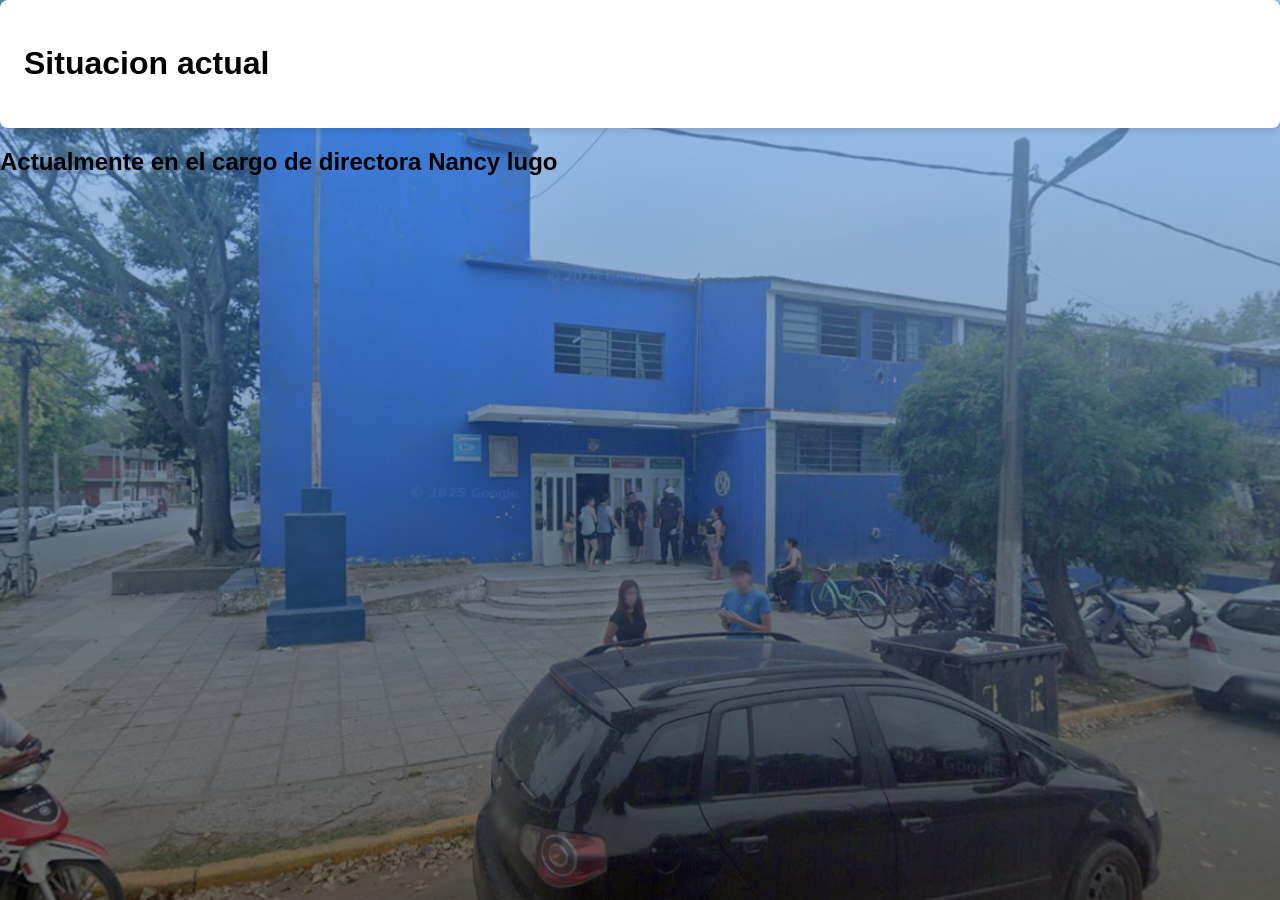
==== Año_veinteseis.html @ 95d1ead0 "3036" ====
<!DOCTYPE html>
<html lang="en">
<head>
    <meta charset="UTF-8">
    <meta name="viewport" content="width=device-width, initial-scale=1.0">
    <link rel="stylesheet" href="estilos.css">
    <title>Año 2026</title>
</head>
<body>
 <header>
    <h1>Situacion actual</h1>
 </header>
<p>
<h2>Actualmente en el cargo de directora Nancy lugo</h2>
</p>
</body>
</html>
---- estilos.css ----
header {
  display: flex;
  flex-direction: column;
  padding: 1.5rem;
  background-color: #ffffff;
  border-radius: 8px;
  box-shadow: 0 4px 6px rgba(0, 0, 0, 0.1);
}
body {
   font-family: Arial, sans-serif;
   margin: 0;
   padding: 0;
   background-image: linear-gradient(rgba(71, 157, 255, 0.5), 
      rgba(0, 0, 0, 0.5)
    ), 
    url('img/mi tenic.jpg');
   
   background-size: cover;
   background-attachment: fixed;
}
/*para el que vea esto no sabe lo que tuve que investigar*/ 


/*Yo soy slenderman, y estos mis bosques 🗣️🗣️🗣️*/

.centrado {
    text-align: center; 
}
   
.tarjeta {    
background: white;
border-radius: 12px;
padding: 24px;
max-width: 500px;
box-shadow: 0 10px 25px rgba(0,0,0,0.1);    
text-align: center;
flex-direction: column;
display: flex;
} /*esto hace el diseño de la tarjeta*/

.grid-tarjetas {
      display: grid;
      grid-template-columns: repeat(3, 1fr);
      gap: 24px; 
} /*esto hace que se puedan colocar en columnas y todo eso*/

a { 
color: rgb(0, 0, 0);
text-decoration: none;
margin-right: 10px;
}

a:hover {
  color: rgb(71, 157, 255);  
}

.tarjeta:hover {
  color: rgb(71, 157, 255);  
}
/*estoy empezando a perder la cordura*/
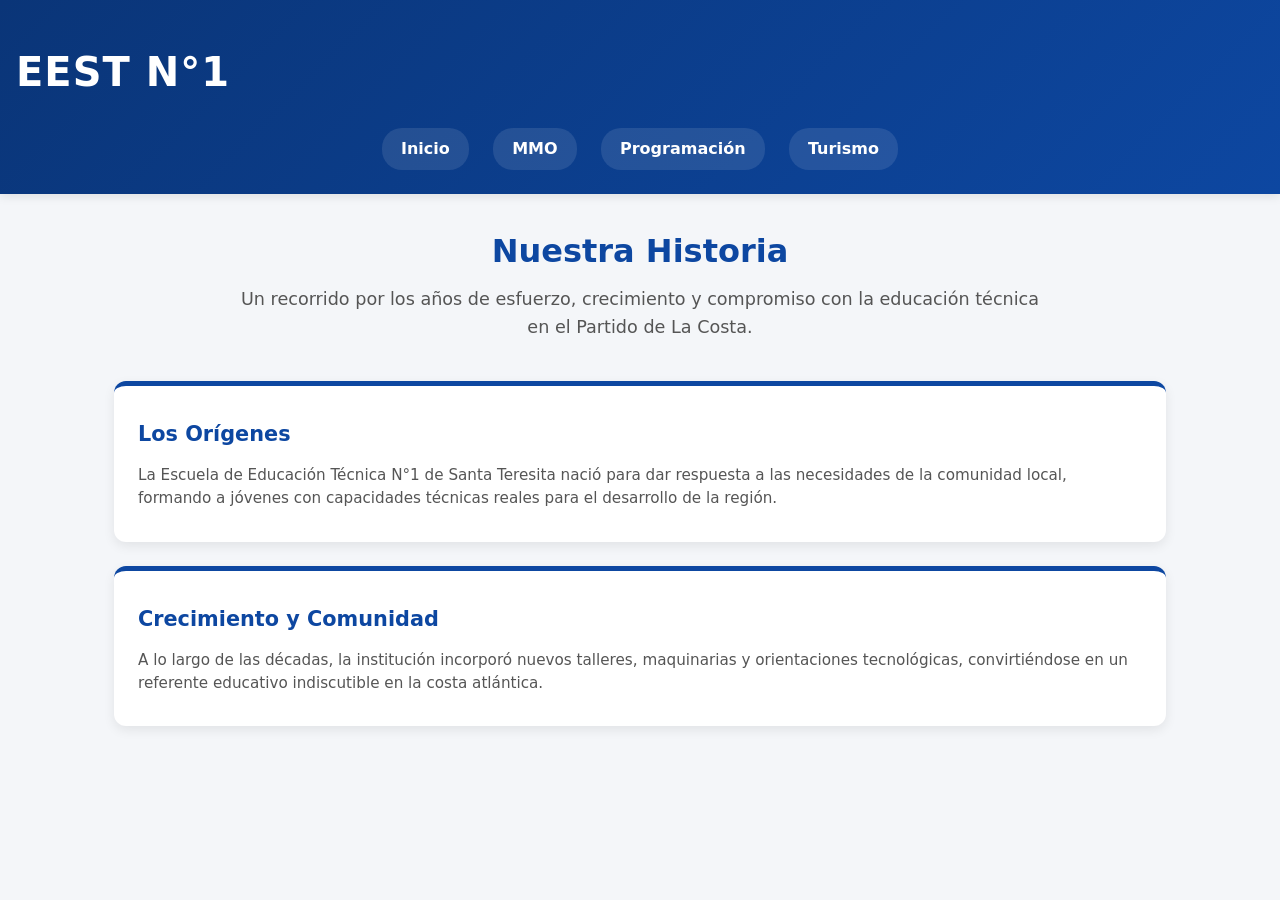
==== commit 80b3735d: "mas contenido" ====
--- a/Año_veinteseis.html
+++ b/Año_veinteseis.html
@@ -1,17 +1,37 @@
 <!DOCTYPE html>
-<html lang="en">
+<html lang="es">
 <head>
     <meta charset="UTF-8">
     <meta name="viewport" content="width=device-width, initial-scale=1.0">
     <link rel="stylesheet" href="estilos.css">
-    <title>Año 2026</title>
+    <title>Historia - EEST N°1</title>
 </head>
 <body>
- <header>
-    <h1>Situacion actual</h1>
- </header>
-<p>
-<h2>Actualmente en el cargo de directora Nancy lugo</h2>
-</p>
+    <header>
+    <h1>EEST N°1</h1>
+    <nav class="centrado">
+        <a href="index.html">Inicio</a>
+        <a href="mmo.html">MMO</a>
+        <a href="programacion.html">Programación</a>
+        <a href="turismo.html">Turismo</a> 
+    </nav> 
+    </header>
+
+    <section class="centrado">
+        <h2>Nuestra Historia</h2>
+        <p>Un recorrido por los años de esfuerzo, crecimiento y compromiso con la educación técnica en el Partido de La Costa.</p>
+    </section>
+
+    <article class="centrado">
+        <div class="tarjeta" style="margin-bottom: 1.5rem;">
+            <h2>Los Orígenes</h2>
+            <p>La Escuela de Educación Técnica N°1 de Santa Teresita nació para dar respuesta a las necesidades de la comunidad local, formando a jóvenes con capacidades técnicas reales para el desarrollo de la región.</p>
+        </div>
+
+        <div class="tarjeta" style="margin-bottom: 1.5rem;">
+            <h2>Crecimiento y Comunidad</h2>
+            <p>A lo largo de las décadas, la institución incorporó nuevos talleres, maquinarias y orientaciones tecnológicas, convirtiéndose en un referente educativo indiscutible en la costa atlántica.</p>
+        </div>
+    </article>
 </body>
 </html>
--- a/estilos.css
+++ b/estilos.css
@@ -1,60 +1,167 @@
+
+:root {
+  --primary: #0d47a1;      /* Azul técnico institucional */
+  --secondary: #1565c0;    /* Azul secundario */
+  --accent: #ffb300;       /* Amarillo/Dorado para contrastes */
+  --bg-color: #f4f6f9;     /* Fondo claro */
+  --card-bg: #ffffff;      /* Fondo de las tarjetas */
+  --text-dark: #222222;    /* Texto principal */
+  --text-muted: #555555;   /* Texto secundario */
+  --shadow: 0 4px 12px rgba(0, 0, 0, 0.08);
+  --shadow-hover: 0 8px 24px rgba(0, 0, 0, 0.15);
+  --radius: 12px;
+}
+
+
+* {
+  box-sizing: border-box;
+  margin: 0;
+  padding: 0;
+}
+
+body {
+  font-family: 'Segoe UI', system-ui, -apple-system, sans-serif;
+  background-color: var(--bg-color);
+  color: var(--text-dark);
+  line-height: 1.6;
+}
+
+/* Clase para centrar contenido */
+.centrado {
+  max-width: 1100px;
+  margin: 0 auto;
+  padding: 0 1.5rem;
+  text-align: center;
+}
+
 header {
+  background: linear-gradient(135deg, #0a3578, var(--primary));
+  color: white;
+  padding: 2.5rem 1rem 1.5rem 1rem;
+  box-shadow: 0 2px 10px rgba(0, 0, 0, 0.1);
+  margin-bottom: 2rem;
+}
+
+header h1 {
+  font-size: 2.5rem;
+  font-weight: 800;
+  letter-spacing: 1px;
+  margin-bottom: 1rem;
+}
+
+nav.centrado {
+  display: flex;
+  justify-content: center;
+  gap: 1.5rem;
+  flex-wrap: wrap;
+  padding-top: 0.5rem;
+}
+
+nav a {
+  color: #ffffff;
+  text-decoration: none;
+  font-weight: 600;
+  padding: 0.5rem 1.2rem;
+  border-radius: 20px;
+  background-color: rgba(255, 255, 255, 0.1);
+  transition: all 0.3s ease;
+}
+
+nav a:hover {
+  background-color: var(--accent);
+  color: #000000;
+  transform: translateY(-2px);
+}
+
+
+section.centrado {
+  margin-bottom: 2.5rem;
+}
+
+section.centrado h2 {
+  font-size: 2rem;
+  color: var(--primary);
+  margin-bottom: 0.5rem;
+}
+
+section.centrado p {
+  font-size: 1.1rem;
+  color: var(--text-muted);
+  max-width: 800px;
+  margin: 0 auto;
+}
+
+
+article.centrado {
+  padding-bottom: 4rem;
+}
+
+.grid-tarjetas {
+  display: grid;
+  grid-template-columns: repeat(auto-fit, minmax(240px, 1fr));
+  gap: 1.5rem;
+  margin-top: 1rem;
+}
+
+/* Formato de enlaces envolventes */
+.grid-tarjetas a {
+  text-decoration: none;
+  color: inherit;
+  display: flex;
+}
+
+.seccion {
+  width: 100%;
+}
+
+.tarjeta {
+  background: var(--card-bg);
+  padding: 2rem 1.5rem;
+  border-radius: var(--radius);
+  box-shadow: var(--shadow);
+  border-top: 5px solid var(--primary);
+  height: 100%;
   display: flex;
   flex-direction: column;
-  padding: 1.5rem;
-  background-color: #ffffff;
-  border-radius: 8px;
-  box-shadow: 0 4px 6px rgba(0, 0, 0, 0.1);
+  justify-content: flex-start;
+  transition: all 0.3s ease;
+  cursor: pointer;
 }
-body {
-   font-family: Arial, sans-serif;
-   margin: 0;
-   padding: 0;
-   background-image: linear-gradient(rgba(71, 157, 255, 0.5), 
-      rgba(0, 0, 0, 0.5)
-    ), 
-    url('img/mi tenic.jpg');
-   
-   background-size: cover;
-   background-attachment: fixed;
+
+.tarjeta h2 {
+  font-size: 1.3rem;
+  color: var(--primary);
+  margin-bottom: 0.8rem;
+  text-align: left;
 }
-/*para el que vea esto no sabe lo que tuve que investigar*/ 
+
+.tarjeta p {
+  font-size: 0.95rem;
+  color: var(--text-muted);
+  text-align: left;
+  line-height: 1.5;
+}
+
+/* Efectos al pasar el mouse por una tarjeta */
+.grid-tarjetas a:hover .tarjeta {
+  transform: translateY(-6px);
+  box-shadow: var(--shadow-hover);
+  border-top-color: var(--accent);
+}
 
 
-/*Yo soy slenderman, y estos mis bosques 🗣️🗣️🗣️*/
 
-.centrado {
-    text-align: center; 
-}
-   
-.tarjeta {    
-background: white;
-border-radius: 12px;
-padding: 24px;
-max-width: 500px;
-box-shadow: 0 10px 25px rgba(0,0,0,0.1);    
-text-align: center;
-flex-direction: column;
-display: flex;
-} /*esto hace el diseño de la tarjeta*/
-
-.grid-tarjetas {
-      display: grid;
-      grid-template-columns: repeat(3, 1fr);
-      gap: 24px; 
-} /*esto hace que se puedan colocar en columnas y todo eso*/
-
-a { 
-color: rgb(0, 0, 0);
-text-decoration: none;
-margin-right: 10px;
-}
-
-a:hover {
-  color: rgb(71, 157, 255);  
-}
-
-.tarjeta:hover {
-  color: rgb(71, 157, 255);  
-}
-/*estoy empezando a perder la cordura*/+@media (max-width: 600px) {
+  header h1 {
+    font-size: 2rem;
+  }
+  
+  nav.centrado {
+    gap: 0.5rem;
+  }
+  
+  nav a {
+    padding: 0.4rem 0.8rem;
+    font-size: 0.9rem;
+  }
+}
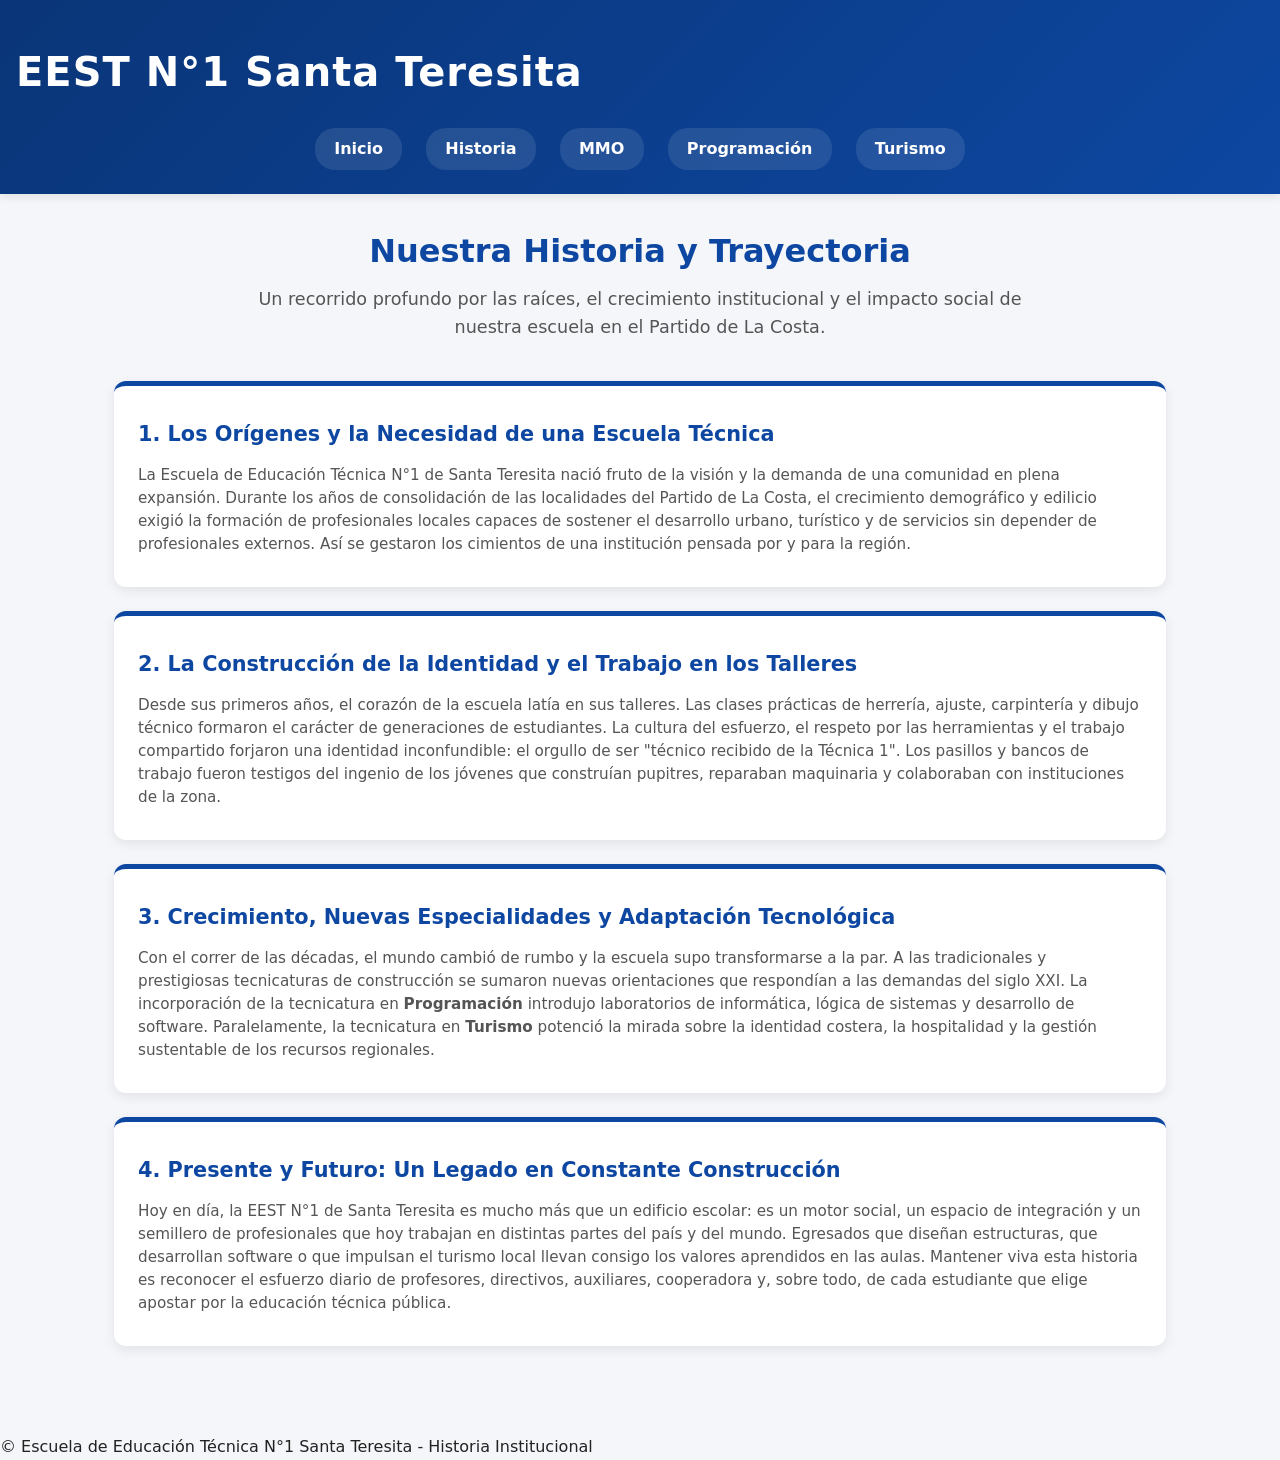
==== commit eebbb25b: "mas" ====
--- a/Año_veinteseis.html
+++ b/Año_veinteseis.html
@@ -4,34 +4,49 @@
     <meta charset="UTF-8">
     <meta name="viewport" content="width=device-width, initial-scale=1.0">
     <link rel="stylesheet" href="estilos.css">
-    <title>Historia - EEST N°1</title>
+    <title>Historia - EEST N°1 Santa Teresita</title>
 </head>
 <body>
     <header>
-    <h1>EEST N°1</h1>
-    <nav class="centrado">
-        <a href="index.html">Inicio</a>
-        <a href="mmo.html">MMO</a>
-        <a href="programacion.html">Programación</a>
-        <a href="turismo.html">Turismo</a> 
-    </nav> 
+        <h1>EEST N°1 Santa Teresita</h1>
+        <nav class="centrado">
+            <a href="index.html">Inicio</a>
+            <a href="Año_veinteseis.html" class="active">Historia</a>
+            <a href="mmo.html">MMO</a>
+            <a href="programacion.html">Programación</a>
+            <a href="turismo.html">Turismo</a> 
+        </nav> 
     </header>
 
     <section class="centrado">
-        <h2>Nuestra Historia</h2>
-        <p>Un recorrido por los años de esfuerzo, crecimiento y compromiso con la educación técnica en el Partido de La Costa.</p>
+        <h2>Nuestra Historia y Trayectoria</h2>
+        <p>Un recorrido profundo por las raíces, el crecimiento institucional y el impacto social de nuestra escuela en el Partido de La Costa.</p>
     </section>
 
     <article class="centrado">
         <div class="tarjeta" style="margin-bottom: 1.5rem;">
-            <h2>Los Orígenes</h2>
-            <p>La Escuela de Educación Técnica N°1 de Santa Teresita nació para dar respuesta a las necesidades de la comunidad local, formando a jóvenes con capacidades técnicas reales para el desarrollo de la región.</p>
+            <h2>1. Los Orígenes y la Necesidad de una Escuela Técnica</h2>
+            <p>La Escuela de Educación Técnica N°1 de Santa Teresita nació fruto de la visión y la demanda de una comunidad en plena expansión. Durante los años de consolidación de las localidades del Partido de La Costa, el crecimiento demográfico y edilicio exigió la formación de profesionales locales capaces de sostener el desarrollo urbano, turístico y de servicios sin depender de profesionales externos. Así se gestaron los cimientos de una institución pensada por y para la región.</p>
         </div>
 
         <div class="tarjeta" style="margin-bottom: 1.5rem;">
-            <h2>Crecimiento y Comunidad</h2>
-            <p>A lo largo de las décadas, la institución incorporó nuevos talleres, maquinarias y orientaciones tecnológicas, convirtiéndose en un referente educativo indiscutible en la costa atlántica.</p>
+            <h2>2. La Construcción de la Identidad y el Trabajo en los Talleres</h2>
+            <p>Desde sus primeros años, el corazón de la escuela latía en sus talleres. Las clases prácticas de herrería, ajuste, carpintería y dibujo técnico formaron el carácter de generaciones de estudiantes. La cultura del esfuerzo, el respeto por las herramientas y el trabajo compartido forjaron una identidad inconfundible: el orgullo de ser "técnico recibido de la Técnica 1". Los pasillos y bancos de trabajo fueron testigos del ingenio de los jóvenes que construían pupitres, reparaban maquinaria y colaboraban con instituciones de la zona.</p>
+        </div>
+
+        <div class="tarjeta" style="margin-bottom: 1.5rem;">
+            <h2>3. Crecimiento, Nuevas Especialidades y Adaptación Tecnológica</h2>
+            <p>Con el correr de las décadas, el mundo cambió de rumbo y la escuela supo transformarse a la par. A las tradicionales y prestigiosas tecnicaturas de construcción se sumaron nuevas orientaciones que respondían a las demandas del siglo XXI. La incorporación de la tecnicatura en <strong>Programación</strong> introdujo laboratorios de informática, lógica de sistemas y desarrollo de software. Paralelamente, la tecnicatura en <strong>Turismo</strong> potenció la mirada sobre la identidad costera, la hospitalidad y la gestión sustentable de los recursos regionales.</p>
+        </div>
+
+        <div class="tarjeta" style="margin-bottom: 1.5rem;">
+            <h2>4. Presente y Futuro: Un Legado en Constante Construcción</h2>
+            <p>Hoy en día, la EEST N°1 de Santa Teresita es mucho más que un edificio escolar: es un motor social, un espacio de integración y un semillero de profesionales que hoy trabajan en distintas partes del país y del mundo. Egresados que diseñan estructuras, que desarrollan software o que impulsan el turismo local llevan consigo los valores aprendidos en las aulas. Mantener viva esta historia es reconocer el esfuerzo diario de profesores, directivos, auxiliares, cooperadora y, sobre todo, de cada estudiante que elige apostar por la educación técnica pública.</p>
         </div>
     </article>
+
+    <footer>
+        <p>&copy; Escuela de Educación Técnica N°1 Santa Teresita - Historia Institucional</p>
+    </footer>
 </body>
 </html>
